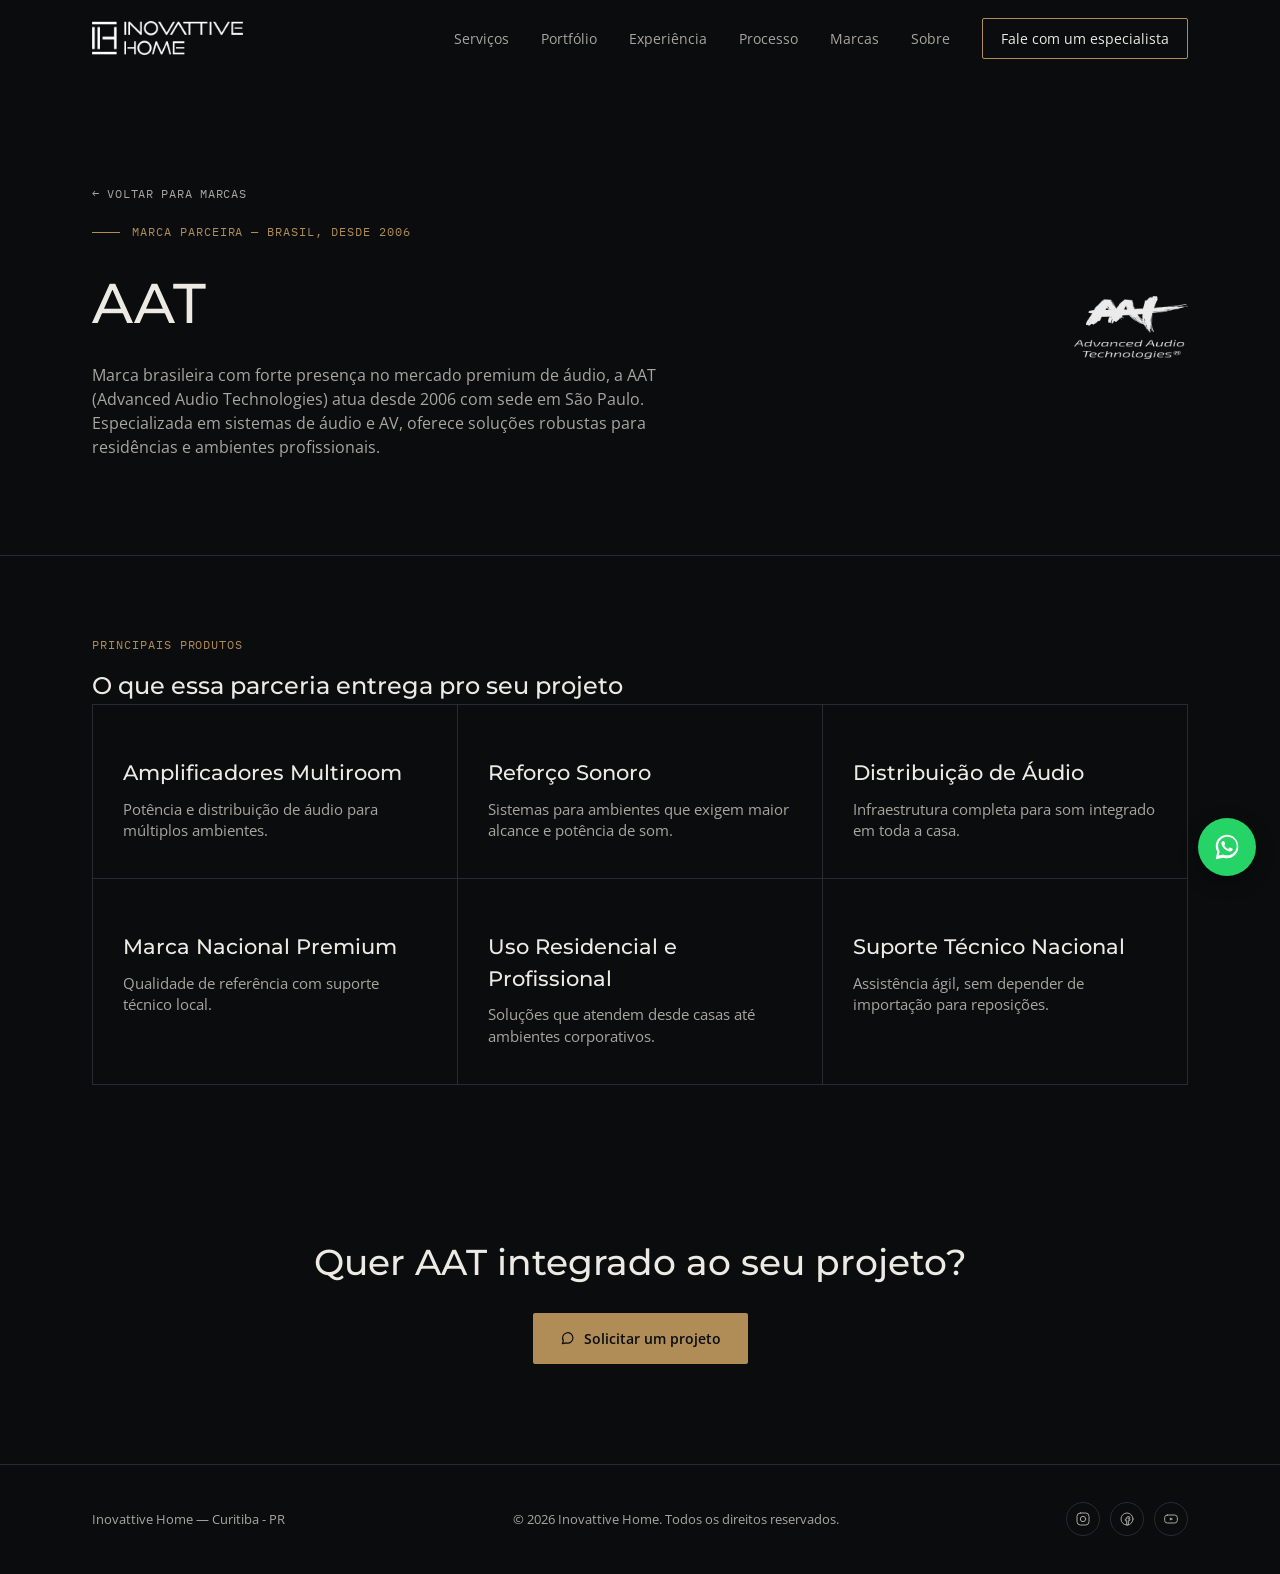
==== aat/index.html @ 50e07973 "Corrige texto preso em 'seu escritorio': reseta label ao trocar resposta pra Nao" ====
<!DOCTYPE html>
<html lang="pt-BR">
<head>
<meta charset="UTF-8">
<meta name="viewport" content="width=device-width, initial-scale=1.0">
<title>AAT Audio — Áudio Premium Nacional | Inovattive Home</title>
<meta name="description" content="Equipamentos AAT (Advanced Audio Technologies) em Curitiba: amplificadores multiroom e distribuição de áudio para projetos residenciais e profissionais.">
<link rel="canonical" href="https://inovattivehome.com.br/aat/">
<link rel="icon" href="../img/favicon.ico" sizes="any">
<link rel="icon" type="image/png" href="../img/favicon-32x32.png" sizes="32x32">
<link rel="icon" type="image/png" href="../img/favicon-192x192.png" sizes="192x192">
<link rel="apple-touch-icon" href="../img/apple-touch-icon.png">

<meta property="og:type" content="website">
<meta property="og:site_name" content="Inovattive Home">
<meta property="og:title" content="AAT Audio — Áudio Premium Nacional | Inovattive Home">
<meta property="og:description" content="Equipamentos AAT (Advanced Audio Technologies) em Curitiba: amplificadores multiroom e distribuição de áudio para projetos residenciais e profissionais.">
<meta property="og:url" content="https://inovattivehome.com.br/aat/">
<meta property="og:image" content="https://inovattivehome.com.br/img/hero-home.jpg">
<meta property="og:locale" content="pt_BR">

<meta name="twitter:card" content="summary_large_image">
<meta name="twitter:title" content="AAT Audio — Áudio Premium Nacional | Inovattive Home">
<meta name="twitter:description" content="Equipamentos AAT (Advanced Audio Technologies) em Curitiba: amplificadores multiroom e distribuição de áudio para projetos residenciais e profissionais.">
<meta name="twitter:image" content="https://inovattivehome.com.br/img/hero-home.jpg">

<link rel="preconnect" href="https://fonts.googleapis.com">
<link href="https://fonts.googleapis.com/css2?family=Montserrat:wght@400;500;600;700&family=Open+Sans:wght@400;500;600;700&family=IBM+Plex+Mono:wght@400;500&display=swap" rel="stylesheet">
<link rel="stylesheet" href="../css/style.css?v=11">
</head>
<body>

<header class="site-header">
  <div class="wrap header-row">
    <a href="../index.html" class="logo"><img src="../img/logo.png" alt="Inovattive Home"></a>
    <button class="nav-toggle" aria-label="Abrir menu" aria-expanded="false">
      <span></span><span></span><span></span>
    </button>
    <nav class="main-nav">
      <a href="../index.html#servicos">Serviços</a>
      <a href="../index.html#portfolio">Portfólio</a>
      <a href="../index.html#experiencia">Experiência</a>
      <a href="../index.html#processo">Processo</a>
      <a href="../index.html#marcas">Marcas</a>
      <a href="../sobre/index.html">Sobre</a>
      <a href="../index.html#contato" class="nav-cta">Fale com um especialista</a>
    </nav>
  </div>
</header>

<section class="brand-hero">
  <div class="wrap brand-hero-grid">
    <div>
      <a href="../index.html#marcas" class="brand-back">&larr; Voltar para Marcas</a>
      <p class="eyebrow"><span class="eyebrow-line"></span>Marca Parceira — Brasil, desde 2006</p>
      <h1>AAT</h1>
      <p class="brand-hero-desc">Marca brasileira com forte presença no mercado premium de áudio, a AAT (Advanced Audio Technologies) atua desde 2006 com sede em São Paulo. Especializada em sistemas de áudio e AV, oferece soluções robustas para residências e ambientes profissionais.</p>
    </div>
    <img class="brand-logo-large" src="../img/brands/aat.png" alt="AAT">
  </div>
</section>

<section class="brand-highlights">
  <div class="wrap">
    <p class="section-eyebrow">Principais Produtos</p>
    <h2>O que essa parceria entrega pro seu projeto</h2>
    <div class="services-grid">
      <article class="service-card"><h3>Amplificadores Multiroom</h3><p>Potência e distribuição de áudio para múltiplos ambientes.</p></article>
      <article class="service-card"><h3>Reforço Sonoro</h3><p>Sistemas para ambientes que exigem maior alcance e potência de som.</p></article>
      <article class="service-card"><h3>Distribuição de Áudio</h3><p>Infraestrutura completa para som integrado em toda a casa.</p></article>
      <article class="service-card"><h3>Marca Nacional Premium</h3><p>Qualidade de referência com suporte técnico local.</p></article>
      <article class="service-card"><h3>Uso Residencial e Profissional</h3><p>Soluções que atendem desde casas até ambientes corporativos.</p></article>
      <article class="service-card"><h3>Suporte Técnico Nacional</h3><p>Assistência ágil, sem depender de importação para reposições.</p></article>
    </div>
  </div>
</section>



<section class="brand-cta">
  <div class="wrap">
    <h2>Quer AAT integrado ao seu projeto?</h2>
    <a href="../index.html#contato" class="btn btn-primary">
      <svg viewBox="0 0 20 20" fill="none" stroke="currentColor" stroke-width="1.5" stroke-linecap="round" stroke-linejoin="round" width="16" height="16"><path d="M3 17l1.2-3.6A6.5 6.5 0 1 1 8 16.2L3 17z"/></svg>
      Solicitar um projeto
    </a>
  </div>
</section>

<footer class="site-footer">
  <div class="wrap">
    <p>Inovattive Home — Curitiba - PR</p>
    <p class="footer-note">© 2026 Inovattive Home. Todos os direitos reservados.</p>
    <div class="footer-social">
      <a href="https://www.instagram.com/inovattivehome/" target="_blank" rel="noopener" aria-label="Instagram"><svg viewBox="0 0 24 24" fill="none" stroke="currentColor" stroke-width="1.5" stroke-linecap="round" stroke-linejoin="round"><rect x="3" y="3" width="18" height="18" rx="5"/><circle cx="12" cy="12" r="4"/><circle cx="17.2" cy="6.8" r="0.6" fill="currentColor" stroke="none"/></svg></a>
      <a href="https://www.facebook.com/inovativehome/" target="_blank" rel="noopener" aria-label="Facebook"><svg viewBox="0 0 24 24" fill="none" stroke="currentColor" stroke-width="1.5" stroke-linecap="round" stroke-linejoin="round"><circle cx="12" cy="12" r="9"/><path d="M15 8.5h-1.5A2 2 0 0 0 11.5 10.5V12H9.5v2.5h2V21h2.5v-6.5h2l.4-2.5h-2.4v-1a.5.5 0 0 1 .5-.5H16z"/></svg></a>
      <a href="https://www.youtube.com/channel/UCbEOoF0XL7lhBxxzGGqCXdQ" target="_blank" rel="noopener" aria-label="YouTube"><svg viewBox="0 0 24 24" fill="none" stroke="currentColor" stroke-width="1.5" stroke-linecap="round" stroke-linejoin="round"><rect x="2.5" y="6" width="19" height="12" rx="4"/><path d="M10.3 9.6l5 2.4-5 2.4z" fill="currentColor" stroke="none"/></svg></a>
    </div>
  </div>
</footer>

<a href="https://wa.me/5541991510243" class="whatsapp-float" target="_blank" rel="noopener" aria-label="Falar no WhatsApp">
  <svg viewBox="0 0 32 32" fill="currentColor">
    <path d="M16.02 3C9.4 3 4 8.4 4 15.02c0 2.23.6 4.32 1.65 6.12L4 29l8.06-1.6a12.9 12.9 0 0 0 3.96.63c6.62 0 12.02-5.4 12.02-12.02C28.04 8.4 22.64 3 16.02 3zm0 21.9c-1.3 0-2.58-.24-3.77-.7l-.27-.1-4.78.95.98-4.66-.18-.29a9.87 9.87 0 0 1-1.5-5.16c0-5.47 4.45-9.92 9.94-9.92 5.47 0 9.92 4.45 9.92 9.92 0 5.48-4.45 9.96-9.94 9.96zm5.43-7.44c-.3-.15-1.76-.87-2.03-.97-.27-.1-.47-.15-.67.15-.2.3-.77.97-.94 1.17-.17.2-.35.22-.65.07-.3-.15-1.25-.46-2.38-1.47-.88-.78-1.47-1.75-1.65-2.05-.17-.3-.02-.46.13-.6.13-.13.3-.35.45-.52.15-.17.2-.3.3-.5.1-.2.05-.37-.02-.52-.07-.15-.67-1.6-.9-2.2-.24-.58-.49-.5-.67-.5h-.57c-.2 0-.52.07-.8.37-.27.3-1.04 1.02-1.04 2.5s1.07 2.9 1.22 3.1c.15.2 2.1 3.2 5.09 4.5.71.3 1.27.49 1.7.63.71.23 1.36.2 1.87.12.57-.08 1.76-.72 2.01-1.42.25-.7.25-1.3.17-1.42-.07-.13-.27-.2-.57-.35z"/>
  </svg>
</a>

<script src="../js/script.js?v=5"></script>
</body>
</html>
---- css/style.css ----
:root {
  --bg: #0B0C0E;
  --panel: #17181B;
  --panel-2: #1F2024;
  --line: #2A2B30;
  --ink: #EDEAE4;
  --ink-dim: #A9A69F;
  --brass: #B08D57;
  --brass-bright: #D4A64A;

  --font-display: 'Montserrat', sans-serif;
  --font-body: 'Open Sans', sans-serif;
  --font-mono: 'IBM Plex Mono', monospace;
}

* { box-sizing: border-box; }

html { scroll-behavior: smooth; }

body {
  margin: 0;
  background: var(--bg);
  color: var(--ink);
  font-family: var(--font-body);
  line-height: 1.5;
  -webkit-font-smoothing: antialiased;
  opacity: 0;
  animation: page-fade-in 0.45s ease forwards;
}
/* Importante: essa animação/transição do body usa só "opacity", nunca "transform".
   Um transform no body (mesmo translateY(0)) cria um novo containing block e
   quebra o position:fixed do header e do botão do WhatsApp (eles passam a
   "grudar" no fim da página em vez de acompanhar o scroll). */
@keyframes page-fade-in {
  from { opacity: 0; }
  to { opacity: 1; }
}
body.page-leaving {
  opacity: 0 !important;
  transition: opacity 0.26s ease;
  animation: none;
}

/* folga pra seções não ficarem escondidas atrás do header fixo ao rolar até uma âncora */
section[id] { scroll-margin-top: 96px; }

@media (prefers-reduced-motion: reduce) {
  body { animation: none; opacity: 1; }
  body.page-leaving { transition: none; }
}

.wrap {
  max-width: 1160px;
  margin: 0 auto;
  padding: 0 32px;
}

a { color: inherit; text-decoration: none; }

h1, h2, h3 { font-family: var(--font-display); font-weight: 500; margin: 0; }

em { font-style: normal; color: var(--brass-bright); }

/* Header */
.site-header {
  position: fixed;
  top: 0;
  left: 0;
  right: 0;
  z-index: 50;
  background: transparent;
  border-bottom: 1px solid transparent;
  transition: background 0.3s ease, backdrop-filter 0.3s ease, border-color 0.3s ease;
}
.site-header.scrolled {
  background: rgba(11, 12, 14, 0.88);
  backdrop-filter: blur(10px);
  border-bottom-color: var(--line);
}

.header-row {
  display: flex;
  align-items: center;
  justify-content: space-between;
  height: 76px;
}

.logo {
  display: flex;
  align-items: center;
}
.logo img {
  height: 34px;
  width: auto;
  display: block;
}

.main-nav { display: flex; align-items: center; gap: 32px; }
.main-nav a {
  font-size: 14px;
  color: var(--ink-dim);
  transition: color 0.2s ease;
}
.main-nav a:hover { color: var(--ink); }

/* Botão hambúrguer — só aparece no mobile */
.nav-toggle {
  display: none;
  flex-direction: column;
  justify-content: center;
  align-items: center;
  gap: 5px;
  width: 40px;
  height: 40px;
  background: none;
  border: none;
  padding: 0;
  cursor: pointer;
  z-index: 60;
}
.nav-toggle span {
  display: block;
  width: 22px;
  height: 2px;
  background: var(--ink);
  border-radius: 1px;
  transition: transform 0.25s ease, opacity 0.2s ease;
}
.nav-toggle.open span:nth-child(1) { transform: translateY(7px) rotate(45deg); }
.nav-toggle.open span:nth-child(2) { opacity: 0; }
.nav-toggle.open span:nth-child(3) { transform: translateY(-7px) rotate(-45deg); }
.nav-cta {
  border: 1px solid var(--brass);
  padding: 9px 18px;
  border-radius: 2px;
  color: var(--ink) !important;
}
.nav-cta:hover { background: var(--brass); color: var(--bg) !important; }

/* Hero */
.hero {
  position: relative;
  padding: 108px 0 0;
  overflow: hidden;
  min-height: 720px;
}

.hero-bg {
  position: absolute;
  inset: 0;
  background:
    linear-gradient(180deg, rgba(11,12,14,0.55) 0%, rgba(11,12,14,0.75) 55%, #0B0C0E 100%),
    radial-gradient(ellipse 70% 50% at 70% 20%, rgba(176, 141, 87, 0.10), transparent 60%),
    url('../img/hero-home.jpg');
  background-size: cover;
  background-position: center;
  z-index: -1;
}

.hero-text { max-width: 680px; margin: 0; }

.eyebrow {
  display: flex;
  align-items: center;
  gap: 12px;
  font-family: var(--font-mono);
  font-size: 12px;
  letter-spacing: 0.08em;
  text-transform: uppercase;
  color: var(--brass);
  margin: 0 0 20px;
}
.eyebrow-line {
  display: inline-block;
  width: 28px;
  height: 1px;
  background: var(--brass);
}

.hero h1 {
  font-size: clamp(42px, 6vw, 68px);
  line-height: 1.05;
  margin-bottom: 22px;
}

.hero-sub {
  font-size: 18px;
  color: var(--ink-dim);
  max-width: 520px;
  margin-bottom: 36px;
}

.hero-actions { display: flex; gap: 16px; margin-bottom: 60px; }

.explore-cue {
  display: flex;
  flex-direction: column;
  align-items: center;
  gap: 10px;
  position: absolute;
  bottom: 36px;
  left: 50%;
  transform: translateX(-50%);
  font-family: var(--font-mono);
  font-size: 10.5px;
  letter-spacing: 0.12em;
  text-transform: uppercase;
  color: var(--ink-dim);
}
.explore-line {
  width: 1px;
  height: 36px;
  background: linear-gradient(180deg, var(--brass), transparent);
}

.btn {
  display: inline-flex;
  align-items: center;
  gap: 8px;
  padding: 14px 26px;
  border-radius: 2px;
  font-size: 14px;
  font-weight: 600;
  transition: all 0.2s ease;
  border: 1px solid transparent;
}
.btn-primary { background: var(--brass); color: var(--bg); }
.btn-primary:hover { background: var(--brass-bright); }
.btn-ghost { border-color: var(--line); color: var(--ink); }
.btn-ghost:hover { border-color: var(--brass); }

/* Scene keypad — signature element */
.scene-keypad {
  display: grid;
  grid-template-columns: repeat(4, 1fr);
  border-top: 1px solid var(--line);
}
.scene-btn {
  background: var(--panel);
  border: none;
  border-right: 1px solid var(--line);
  padding: 28px 16px;
  cursor: pointer;
  display: flex;
  flex-direction: column;
  align-items: center;
  gap: 10px;
  color: var(--ink-dim);
  transition: background 0.2s ease, color 0.2s ease;
}
.scene-btn:last-child { border-right: none; }
.scene-btn:hover, .scene-btn.active {
  background: var(--panel-2);
  color: var(--brass-bright);
}
.scene-icon { font-size: 22px; }
.scene-label { font-family: var(--font-mono); font-size: 11px; letter-spacing: 0.06em; text-transform: uppercase; }

/* Hero stats */
.hero-stats {
  display: flex;
  gap: 48px;
  padding-bottom: 56px;
}
.stat { display: flex; flex-direction: column; }
.stat-num {
  font-family: var(--font-display);
  font-size: 32px;
  color: var(--brass-bright);
}
.stat-label {
  font-family: var(--font-mono);
  font-size: 11px;
  letter-spacing: 0.04em;
  color: var(--ink-dim);
  margin-top: 4px;
}

/* Sections */
section { padding: 110px 0; }

.section-eyebrow {
  font-family: var(--font-mono);
  font-size: 12px;
  letter-spacing: 0.08em;
  text-transform: uppercase;
  color: var(--brass);
  margin: 0 0 14px;
}

.services h2, .portfolio h2, .contact h2 {
  font-size: clamp(30px, 4vw, 42px);
  max-width: 640px;
  margin-bottom: 60px;
}

/* Services */
.services-grid {
  display: grid;
  grid-template-columns: repeat(3, 1fr);
  gap: 1px;
  background: var(--line);
  border: 1px solid var(--line);
}
.service-card {
  background: var(--bg);
  padding: 36px 30px;
}
.service-icon {
  display: inline-flex;
  color: var(--brass);
}
.service-icon svg { width: 30px; height: 30px; }
.service-card h3 { font-size: 21px; margin: 16px 0 10px; }
.service-card p { font-size: 14.5px; color: var(--ink-dim); margin: 0; }

/* Card em destaque com imagem — usado quando um card do grid ganha foto de produto */
.service-card-featured {
  grid-column: 1 / -1;
  display: grid;
  grid-template-columns: 300px 1fr;
  gap: 40px;
  align-items: center;
  padding: 30px;
}
.service-card-featured .service-card-img-wrap {
  background: radial-gradient(circle at 50% 35%, #ffffff 0%, #ece6da 100%);
  border-radius: 8px;
  padding: 22px;
  border: 1px solid var(--line);
  box-shadow: 0 16px 36px rgba(0,0,0,0.4), inset 0 0 0 1px rgba(176,141,87,0.08);
  position: relative;
  overflow: hidden;
}
.service-card-featured .service-card-img-wrap::before {
  content: "";
  position: absolute;
  top: 0; left: 0; right: 0;
  height: 3px;
  background: linear-gradient(90deg, var(--brass), var(--brass-bright));
}
.service-card-featured .service-card-img {
  width: 100%;
  border-radius: 4px;
  display: block;
}

/* Variante pra fotos reais de instalação/ambiente (sem fundo branco de estúdio) */
.service-card-featured .service-card-img-wrap.photo {
  background: var(--panel-2);
  padding: 0;
}
.service-card-featured .service-card-img-wrap.photo .service-card-img {
  height: 100%;
  min-height: 220px;
  object-fit: cover;
  border-radius: 0;
}
/* Variante pra foto de produto sem fundo branco, mas sem cortar as laterais (mostra a imagem inteira) */
.service-card-featured .service-card-img-wrap.photo.contain {
  display: flex;
  align-items: center;
  justify-content: center;
  min-height: 0;
}
.service-card-featured .service-card-img-wrap.photo.contain .service-card-img {
  height: auto;
  min-height: 0;
  width: 100%;
  object-fit: contain;
}

/* Mini carrossel de fotos dentro do card de produto (setas esquerda/direita) */
.service-card-featured .service-card-img-wrap.product-carousel {
  height: 280px;
}
.service-card-featured .service-card-img-wrap.product-carousel .service-card-img {
  height: 100%;
  width: 100%;
  object-fit: contain;
}
.product-carousel .carousel-arrow {
  position: absolute;
  top: 50%;
  transform: translateY(-50%);
  z-index: 2;
  width: 34px;
  height: 34px;
  border-radius: 50%;
  border: 1px solid var(--line);
  background: rgba(11,12,14,0.65);
  color: var(--ink);
  font-size: 19px;
  line-height: 1;
  display: flex;
  align-items: center;
  justify-content: center;
  cursor: pointer;
  transition: background 0.2s ease, color 0.2s ease;
}
.product-carousel .carousel-arrow-prev { left: 10px; }
.product-carousel .carousel-arrow-next { right: 10px; }
.product-carousel .carousel-arrow:hover {
  background: var(--brass);
  color: #12100c;
}
@media (max-width: 720px) {
  .service-card-featured .service-card-img-wrap.product-carousel { height: 220px; }
}
.service-card-featured h3 { font-size: 23px; margin: 0 0 12px; }
.service-card-featured p { font-size: 15px; color: var(--ink-dim); margin: 0; }
@media (max-width: 720px) {
  .service-card-featured { grid-template-columns: 1fr; }
}

/* Portfolio */
.portfolio { background: var(--panel); }

/* Carousel */
.carousel {
  position: relative;
  display: flex;
  align-items: center;
  gap: 12px;
}
.carousel-track {
  display: flex;
  gap: 20px;
  overflow-x: auto;
  scroll-snap-type: x mandatory;
  scroll-behavior: smooth;
  padding-bottom: 8px;
  -webkit-overflow-scrolling: touch;
}
.carousel-track::-webkit-scrollbar { height: 6px; }
.carousel-track::-webkit-scrollbar-thumb { background: var(--line); border-radius: 3px; }
.carousel-item {
  flex: 0 0 auto;
  width: 320px;
  margin: 0;
  scroll-snap-align: start;
  border-radius: 2px;
  overflow: hidden;
  border: 1px solid var(--line);
  background: var(--panel-2);
  display: flex;
  flex-direction: column;
}
.carousel-img-wrap {
  width: 320px;
  height: 340px;
  display: flex;
  align-items: center;
  justify-content: center;
  background: #0E0F12;
  flex: 0 0 auto;
}
.carousel-item img {
  width: 100%;
  height: 100%;
  object-fit: contain;
  display: block;
}
.carousel-item figcaption {
  padding: 16px 18px 20px;
  display: flex;
  flex-direction: column;
  gap: 6px;
  border-top: 1px solid var(--line);
  flex: 1 1 auto;
}
.carousel-title {
  font-family: var(--font-display);
  font-size: 16px;
  color: var(--ink);
}
.carousel-desc {
  font-family: var(--font-body);
  font-size: 12.5px;
  color: var(--ink-dim);
  line-height: 1.5;
}
.carousel-btn {
  flex: 0 0 auto;
  width: 44px;
  height: 44px;
  border-radius: 50%;
  border: 1px solid var(--line);
  background: var(--panel);
  color: var(--ink);
  font-size: 22px;
  cursor: pointer;
  display: flex;
  align-items: center;
  justify-content: center;
  transition: border-color 0.2s ease, color 0.2s ease;
}
.carousel-btn:hover { border-color: var(--brass); color: var(--brass-bright); }

@media (max-width: 640px) {
  .carousel-item { width: 240px; }
  .carousel-img-wrap { width: 240px; height: 250px; }
  .carousel-btn { display: none; }
}

/* Testimonials */
.testimonials { background: var(--panel); }
.testimonials h2 { max-width: 640px; margin-bottom: 60px; font-size: clamp(30px, 4vw, 42px); }
.testimonials-grid {
  display: grid;
  grid-template-columns: repeat(3, 1fr);
  gap: 24px;
}
.testimonial-card {
  margin: 0;
  background: var(--bg);
  border: 1px solid var(--line);
  padding: 32px;
  border-radius: 2px;
}
.testimonial-source {
  display: flex;
  align-items: center;
  gap: 8px;
  margin-bottom: 18px;
  font-family: var(--font-mono);
  font-size: 10.5px;
  letter-spacing: 0.06em;
  text-transform: uppercase;
  color: var(--ink-dim);
}
.google-icon { width: 18px; height: 18px; flex: 0 0 auto; }
.testimonial-stars {
  display: flex;
  gap: 2px;
  margin-bottom: 14px;
}
.testimonial-stars svg { width: 15px; height: 15px; fill: #FBBC04; }
.testimonial-title {
  display: block;
  font-family: var(--font-display);
  font-size: 17px;
  color: var(--brass-bright);
  margin: 0 0 12px;
  line-height: 1.3;
}
.testimonial-card p {
  font-family: var(--font-display);
  font-size: 18px;
  line-height: 1.4;
  color: var(--ink);
  margin: 0 0 24px;
}
.testimonial-card p.testimonial-quote {
  font-family: var(--font-body);
  font-size: 14.5px;
  color: var(--ink-dim);
  line-height: 1.6;
}
.testimonial-card footer {
  display: flex;
  flex-direction: column;
  border-top: 1px solid var(--line);
  padding-top: 14px;
}
.testimonial-name { font-size: 14px; font-weight: 600; }
.testimonial-loc {
  font-family: var(--font-mono);
  font-size: 11.5px;
  color: var(--ink-dim);
  margin-top: 2px;
}

/* Brands */
.brands { padding: 90px 0; }
.brands-title {
  text-align: center;
  max-width: 620px;
  margin: 0 auto;
  font-size: clamp(24px, 3vw, 32px);
}
.brands-marquee {
  margin-top: 48px;
  overflow: hidden;
  mask-image: linear-gradient(90deg, transparent, #000 10%, #000 90%, transparent);
  -webkit-mask-image: linear-gradient(90deg, transparent, #000 10%, #000 90%, transparent);
}
.brands-track {
  display: flex;
  gap: 64px;
  width: max-content;
  animation: brands-scroll 28s linear infinite;
}
.brands-track .brand-item {
  font-family: var(--font-display);
  font-size: 24px;
  color: var(--ink-dim);
  white-space: nowrap;
  display: flex;
  align-items: center;
  height: 40px;
  text-decoration: none;
  transition: opacity 0.2s ease;
}
.brands-track .brand-item:hover { opacity: 0.7; }
.brands-track .brand-item img {
  height: 32px;
  width: auto;
  max-width: 130px;
  object-fit: contain;
  filter: brightness(0) invert(1) opacity(0.72);
}
@keyframes brands-scroll {
  from { transform: translateX(0); }
  to { transform: translateX(-50%); }
}
.brands-marquee:hover .brands-track { animation-play-state: paused; }
@media (prefers-reduced-motion: reduce) {
  .brands-track { animation: none; }
}

/* Experience */
.experience-grid {
  display: grid;
  grid-template-columns: 1fr 1fr;
  gap: 64px;
  align-items: center;
}
.experience-img {
  border-radius: 2px;
  overflow: hidden;
  border: 1px solid var(--line);
}
.experience-img img { width: 100%; height: 100%; object-fit: cover; display: block; }
.experience-text h2 { font-size: clamp(28px, 3.4vw, 38px); margin: 12px 0 16px; }
.experience-sub { color: var(--ink-dim); margin-bottom: 32px; }
.experience-list { list-style: none; margin: 0; padding: 0; }
.experience-list li {
  display: flex;
  gap: 16px;
  padding: 18px 0;
  border-top: 1px solid var(--line);
}
.experience-list li:last-child { border-bottom: 1px solid var(--line); }
.experience-icon {
  flex: 0 0 auto;
  width: 40px;
  height: 40px;
  border: 1px solid var(--line);
  border-radius: 2px;
  display: flex;
  align-items: center;
  justify-content: center;
  color: var(--brass);
}
.experience-icon svg { width: 20px; height: 20px; }
.experience-list h3 { font-size: 16px; margin: 0 0 4px; }
.experience-list p { font-size: 13.5px; color: var(--ink-dim); margin: 0; }

/* Process */
.process { background: var(--panel); }
.process-title, .process-sub { text-align: center; }
.process-title { font-size: clamp(28px, 3.6vw, 40px); max-width: 720px; margin: 0 auto 18px; }
.process-sub { color: var(--ink-dim); max-width: 560px; margin: 0 auto 56px; }
.process-grid {
  display: grid;
  grid-template-columns: repeat(4, 1fr);
  gap: 1px;
  background: var(--line);
  border: 1px solid var(--line);
}
.process-step { background: var(--bg); padding: 32px 26px; }
.process-num {
  display: block;
  font-family: var(--font-display);
  font-size: 30px;
  color: var(--ink-dim);
  opacity: 0.5;
  margin-bottom: 8px;
}
.process-icon { display: inline-flex; color: var(--brass); margin-bottom: 14px; }
.process-icon svg { width: 24px; height: 24px; }
.process-step h3 { font-size: 17px; margin: 0 0 8px; }
.process-step p { font-size: 13.5px; color: var(--ink-dim); margin: 0; }

/* Contact */
.contact-grid {
  display: grid;
  grid-template-columns: 1fr 1fr;
  gap: 60px;
  align-items: start;
}
.contact-sub { color: var(--ink-dim); margin: 18px 0 30px; max-width: 420px; }

.contact-info-list { display: flex; flex-direction: column; gap: 18px; }
.contact-info-item {
  display: flex;
  align-items: center;
  gap: 16px;
}
.contact-info-icon {
  flex: 0 0 auto;
  width: 44px;
  height: 44px;
  border: 1px solid var(--line);
  border-radius: 2px;
  display: flex;
  align-items: center;
  justify-content: center;
  color: var(--brass);
}
.contact-info-icon svg { width: 20px; height: 20px; }
.contact-info-label {
  display: block;
  font-family: var(--font-mono);
  font-size: 10.5px;
  letter-spacing: 0.08em;
  text-transform: uppercase;
  color: var(--ink-dim);
  margin-bottom: 3px;
}
.contact-info-value { display: block; font-size: 14.5px; color: var(--ink); }
.contact-form {
  display: flex;
  flex-direction: column;
  gap: 6px;
  background: var(--panel);
  border: 1px solid var(--line);
  padding: 32px;
  border-radius: 2px;
}
.contact-form label {
  font-family: var(--font-mono);
  font-size: 11px;
  text-transform: uppercase;
  letter-spacing: 0.06em;
  color: var(--ink-dim);
  margin-top: 14px;
}
.contact-form label:first-child { margin-top: 0; }
.contact-form input, .contact-form textarea, .contact-form select {
  background: var(--bg);
  border: 1px solid var(--line);
  color: var(--ink);
  padding: 12px 14px;
  border-radius: 2px;
  font-family: var(--font-body);
  font-size: 14px;
  resize: vertical;
}
.contact-form select {
  appearance: none;
  background-image: url("data:image/svg+xml,%3Csvg xmlns='http://www.w3.org/2000/svg' viewBox='0 0 20 20' fill='none' stroke='%23A9A69F' stroke-width='1.5'%3E%3Cpath d='M5 8l5 5 5-5'/%3E%3C/svg%3E");
  background-repeat: no-repeat;
  background-position: right 14px center;
}
.contact-form input:focus, .contact-form textarea:focus, .contact-form select:focus {
  outline: 2px solid var(--brass);
  outline-offset: 1px;
}
.btn-full { width: 100%; justify-content: center; }
.contact-form-note {
  font-size: 12px;
  color: var(--ink-dim);
  text-align: center;
  margin: 12px 0 0;
}
.contact-form button { margin-top: 22px; align-self: flex-start; border: none; cursor: pointer; }

/* Questionário dinâmico (estilo Typeform) */
.quiz-form { gap: 0; position: relative; overflow: hidden; }
.quiz-progress {
  height: 3px;
  background: var(--line);
  border-radius: 2px;
  margin-bottom: 28px;
  overflow: hidden;
}
.quiz-progress-bar {
  height: 100%;
  width: 20%;
  background: var(--brass);
  transition: width 0.35s ease;
}
.quiz-step { display: none; }
.quiz-step.active {
  display: block;
  animation: quizFadeIn 0.3s ease;
}
@keyframes quizFadeIn {
  from { opacity: 0; transform: translateY(6px); }
  to { opacity: 1; transform: translateY(0); }
}
.quiz-step-count {
  font-family: var(--font-mono);
  font-size: 11px;
  text-transform: uppercase;
  letter-spacing: 0.06em;
  color: var(--brass);
  margin: 0 0 10px;
}
.quiz-step .quiz-question {
  display: block;
  font-family: var(--font-display);
  font-size: 20px;
  color: var(--ink);
  margin: 0 0 20px;
  text-transform: none;
  letter-spacing: normal;
}
.quiz-options { display: flex; flex-direction: column; gap: 10px; }
.quiz-options .quiz-option {
  display: block;
  width: 100%;
  text-align: left;
  background: transparent;
  border: 1px solid var(--line);
  color: var(--ink);
  padding: 14px 18px;
  border-radius: 2px;
  font-family: var(--font-body);
  font-size: 15px;
  cursor: pointer;
  margin: 0;
  align-self: auto;
  transition: border-color 0.2s ease, background 0.2s ease, color 0.2s ease;
}
.quiz-options .quiz-option:hover { border-color: var(--brass); }
.quiz-options .quiz-option.selected {
  border-color: var(--brass);
  background: var(--panel-2);
  color: var(--brass-bright);
}
.quiz-form input, .quiz-form textarea {
  margin-top: 0;
}
.quiz-nav {
  display: flex;
  align-items: center;
  justify-content: space-between;
  margin-top: 24px;
}
.quiz-nav-back-only { justify-content: flex-start; }
.quiz-nav .quiz-back {
  background: none;
  border: none;
  color: var(--ink-dim);
  font-family: var(--font-body);
  font-size: 13px;
  cursor: pointer;
  margin: 0;
  padding: 8px 0;
  align-self: auto;
}
.quiz-nav .quiz-back:hover { color: var(--brass-bright); }
.quiz-nav .btn { margin: 0; align-self: auto; }

/* Footer */
.site-footer {
  border-top: 1px solid var(--line);
  padding: 32px 0;
}
.site-footer .wrap {
  display: flex;
  justify-content: space-between;
  align-items: center;
  flex-wrap: wrap;
  gap: 16px;
  font-size: 13px;
  color: var(--ink-dim);
}
.footer-social {
  display: flex;
  gap: 10px;
}
.footer-social a {
  display: flex;
  align-items: center;
  justify-content: center;
  width: 34px;
  height: 34px;
  border-radius: 50%;
  border: 1px solid var(--line);
  color: var(--ink-dim);
  transition: border-color 0.2s ease, color 0.2s ease;
}
.footer-social a svg { width: 16px; height: 16px; }
.footer-social a:hover {
  border-color: var(--brass);
  color: var(--brass-bright);
}
@media (max-width: 480px) {
  .site-footer .wrap { justify-content: center; text-align: center; }
}

/* Responsive */
@media (max-width: 860px) {
  .nav-toggle { display: flex; }
  .main-nav {
    position: fixed;
    top: 76px;
    left: 0;
    right: 0;
    flex-direction: column;
    align-items: stretch;
    gap: 0;
    background: rgba(11, 12, 14, 0.98);
    backdrop-filter: blur(10px);
    border-bottom: 1px solid var(--line);
    padding: 4px 32px 20px;
    max-height: calc(100vh - 76px);
    overflow-y: auto;
    transform: translateY(-8px);
    opacity: 0;
    pointer-events: none;
    transition: opacity 0.22s ease, transform 0.22s ease;
  }
  .main-nav.open {
    opacity: 1;
    transform: translateY(0);
    pointer-events: auto;
  }
  .main-nav a {
    padding: 15px 0;
    border-bottom: 1px solid var(--line);
    font-size: 15px;
  }
  .main-nav a:last-child { border-bottom: none; }
  .main-nav .nav-cta {
    margin-top: 14px;
    display: flex;
    justify-content: center;
  }
  .services-grid { grid-template-columns: 1fr; }
  .portfolio-grid { grid-template-columns: 1fr; }
  .scene-keypad { grid-template-columns: repeat(2, 1fr); }
  .contact-grid { grid-template-columns: 1fr; }
  .hero { padding-top: 110px; }
  .hero-stats { gap: 28px; flex-wrap: wrap; }
  .testimonials-grid { grid-template-columns: 1fr; }
  .experience-grid { grid-template-columns: 1fr; gap: 32px; }
  .process-grid { grid-template-columns: 1fr; }
}

/* Brand pages */
.brand-hero {
  padding: 180px 0 80px;
  border-bottom: 1px solid var(--line);
}
.brand-hero-grid {
  display: grid;
  grid-template-columns: 1fr auto;
  gap: 48px;
  align-items: center;
}
.brand-hero h1 { font-size: clamp(36px, 5vw, 56px); margin: 14px 0 18px; }
.brand-hero-desc { color: var(--ink-dim); max-width: 600px; font-size: 16px; }
.brand-logo-large {
  height: 64px;
  width: auto;
  max-width: 220px;
  object-fit: contain;
  filter: brightness(0) invert(1);
  opacity: 0.92;
}
.brand-logo-large.brand-logo-color { filter: none; opacity: 1; background: #fff; padding: 14px 20px; border-radius: 4px; }
.brand-highlights { padding: 80px 0; }
.brand-back {
  display: inline-flex;
  align-items: center;
  gap: 6px;
  font-family: var(--font-mono);
  font-size: 12px;
  color: var(--ink-dim);
  text-transform: uppercase;
  letter-spacing: 0.06em;
  margin-bottom: 20px;
}
.brand-back:hover { color: var(--brass); }
.brand-cta {
  padding: 70px 0 100px;
  text-align: center;
}
.brand-cta h2 { font-size: clamp(26px, 3.4vw, 36px); margin-bottom: 24px; }

.brand-cases { padding: 0 0 80px; }
.cases-list { list-style: none; margin: 40px 0 0; padding: 0; display: grid; gap: 1px; background: var(--line); border: 1px solid var(--line); }
.case-item { background: var(--bg); }
.case-item a { display: block; padding: 22px 26px; color: var(--ink); text-decoration: none; transition: background 0.2s ease; }
.case-item a:hover { background: var(--panel); }
.case-title { display: block; font-family: var(--font-display); font-size: 17px; margin-bottom: 4px; }
.case-desc { display: block; font-size: 13.5px; color: var(--ink-dim); }

/* Brand product highlight */
.brand-product { padding: 20px 0 80px; }
.brand-product-grid {
  display: grid;
  grid-template-columns: 1fr 1fr;
  gap: 56px;
  align-items: center;
}
.brand-product-grid img {
  width: 100%;
  border-radius: 2px;
  border: 1px solid var(--line);
  background: #fff;
}
.brand-product-desc { color: var(--ink-dim); margin-top: 16px; }
@media (max-width: 720px) {
  .brand-product-grid { grid-template-columns: 1fr; }
}

/* About page */
.about-story { padding: 80px 0 100px; }
.about-story-grid {
  display: grid;
  grid-template-columns: 280px 1fr;
  gap: 56px;
}
.founder-card {
  border: 1px solid var(--line);
  padding: 28px;
  border-radius: 2px;
  height: max-content;
  position: sticky;
  top: 110px;
}
.founder-avatar {
  width: 140px;
  height: 140px;
  margin-bottom: 18px;
  font-family: var(--font-display);
  font-size: 26px;
  color: var(--brass);
}
.founder-photo-carousel {
  position: relative;
  width: 100%;
  height: 100%;
}
.founder-photo-mask {
  display: block;
  width: 100%;
  height: 100%;
  border-radius: 50%;
  overflow: hidden;
  border: 1px solid var(--line);
  background: var(--panel-2);
}
.founder-photo-mask img {
  width: 100%;
  height: 100%;
  object-fit: cover;
  display: block;
}
.founder-photo-carousel .carousel-arrow {
  position: absolute;
  top: 50%;
  transform: translateY(-50%);
  width: 26px;
  height: 26px;
  border-radius: 50%;
  border: 1px solid var(--line);
  background: rgba(11,12,14,0.75);
  color: var(--ink);
  font-size: 15px;
  line-height: 1;
  display: flex;
  align-items: center;
  justify-content: center;
  cursor: pointer;
  z-index: 2;
  transition: background 0.2s ease, color 0.2s ease;
}
.founder-photo-carousel .carousel-arrow-prev { left: -10px; }
.founder-photo-carousel .carousel-arrow-next { right: -10px; }
.founder-photo-carousel .carousel-arrow:hover {
  background: var(--brass);
  color: #12100c;
}
.founder-name { font-family: var(--font-display); font-size: 19px; margin-bottom: 4px; }
.founder-role { font-family: var(--font-mono); font-size: 11.5px; color: var(--ink-dim); text-transform: uppercase; letter-spacing: 0.05em; }
.about-story-text p {
  font-size: 16.5px;
  line-height: 1.75;
  color: var(--ink-dim);
  margin: 0 0 22px;
}
.about-story-text p:first-child { color: var(--ink); font-size: 19px; font-family: var(--font-display); line-height: 1.5; }

@media (max-width: 720px) {
  .about-story-grid { grid-template-columns: 1fr; }
  .founder-card { position: static; }
}

@media (max-width: 640px) {
  .brand-hero-grid { grid-template-columns: 1fr; }
  .brand-hero { padding-top: 130px; }
}
.whatsapp-float {
  position: fixed;
  bottom: calc(24px + env(safe-area-inset-bottom, 0px));
  right: 24px;
  width: 58px;
  height: 58px;
  background: #25D366;
  border-radius: 50%;
  display: flex;
  align-items: center;
  justify-content: center;
  color: #fff;
  box-shadow: 0 6px 18px rgba(0,0,0,0.35);
  z-index: 100;
  transition: transform 0.2s ease, box-shadow 0.2s ease;
}
.whatsapp-float svg { width: 30px; height: 30px; }
.whatsapp-float:hover {
  transform: scale(1.08);
  box-shadow: 0 8px 22px rgba(0,0,0,0.45);
}

@media (max-width: 640px) {
  .whatsapp-float { width: 52px; height: 52px; bottom: calc(18px + env(safe-area-inset-bottom, 0px)); right: 18px; }
  .whatsapp-float svg { width: 26px; height: 26px; }
}

/* CTA WhatsApp entre seções (somente mobile) */
.mobile-whatsapp-cta { display: none; }
@media (max-width: 860px) {
  .mobile-whatsapp-cta {
    display: block;
    background: var(--panel-2);
    border-top: 1px solid var(--line);
    border-bottom: 1px solid var(--line);
    padding: 30px 0;
  }
  .mobile-whatsapp-cta .wrap {
    display: flex;
    flex-direction: column;
    align-items: center;
    text-align: center;
    gap: 14px;
  }
  .mobile-whatsapp-cta-icon {
    width: 46px;
    height: 46px;
    border-radius: 50%;
    background: #25D366;
    color: #fff;
    display: flex;
    align-items: center;
    justify-content: center;
    flex: 0 0 auto;
  }
  .mobile-whatsapp-cta-icon svg { width: 24px; height: 24px; }
  .mobile-whatsapp-cta p {
    font-size: 15px;
    color: var(--ink);
    max-width: 320px;
    margin: 0;
  }
}

@media (prefers-reduced-motion: reduce) {
  html { scroll-behavior: auto; }
  * { transition: none !important; }
}
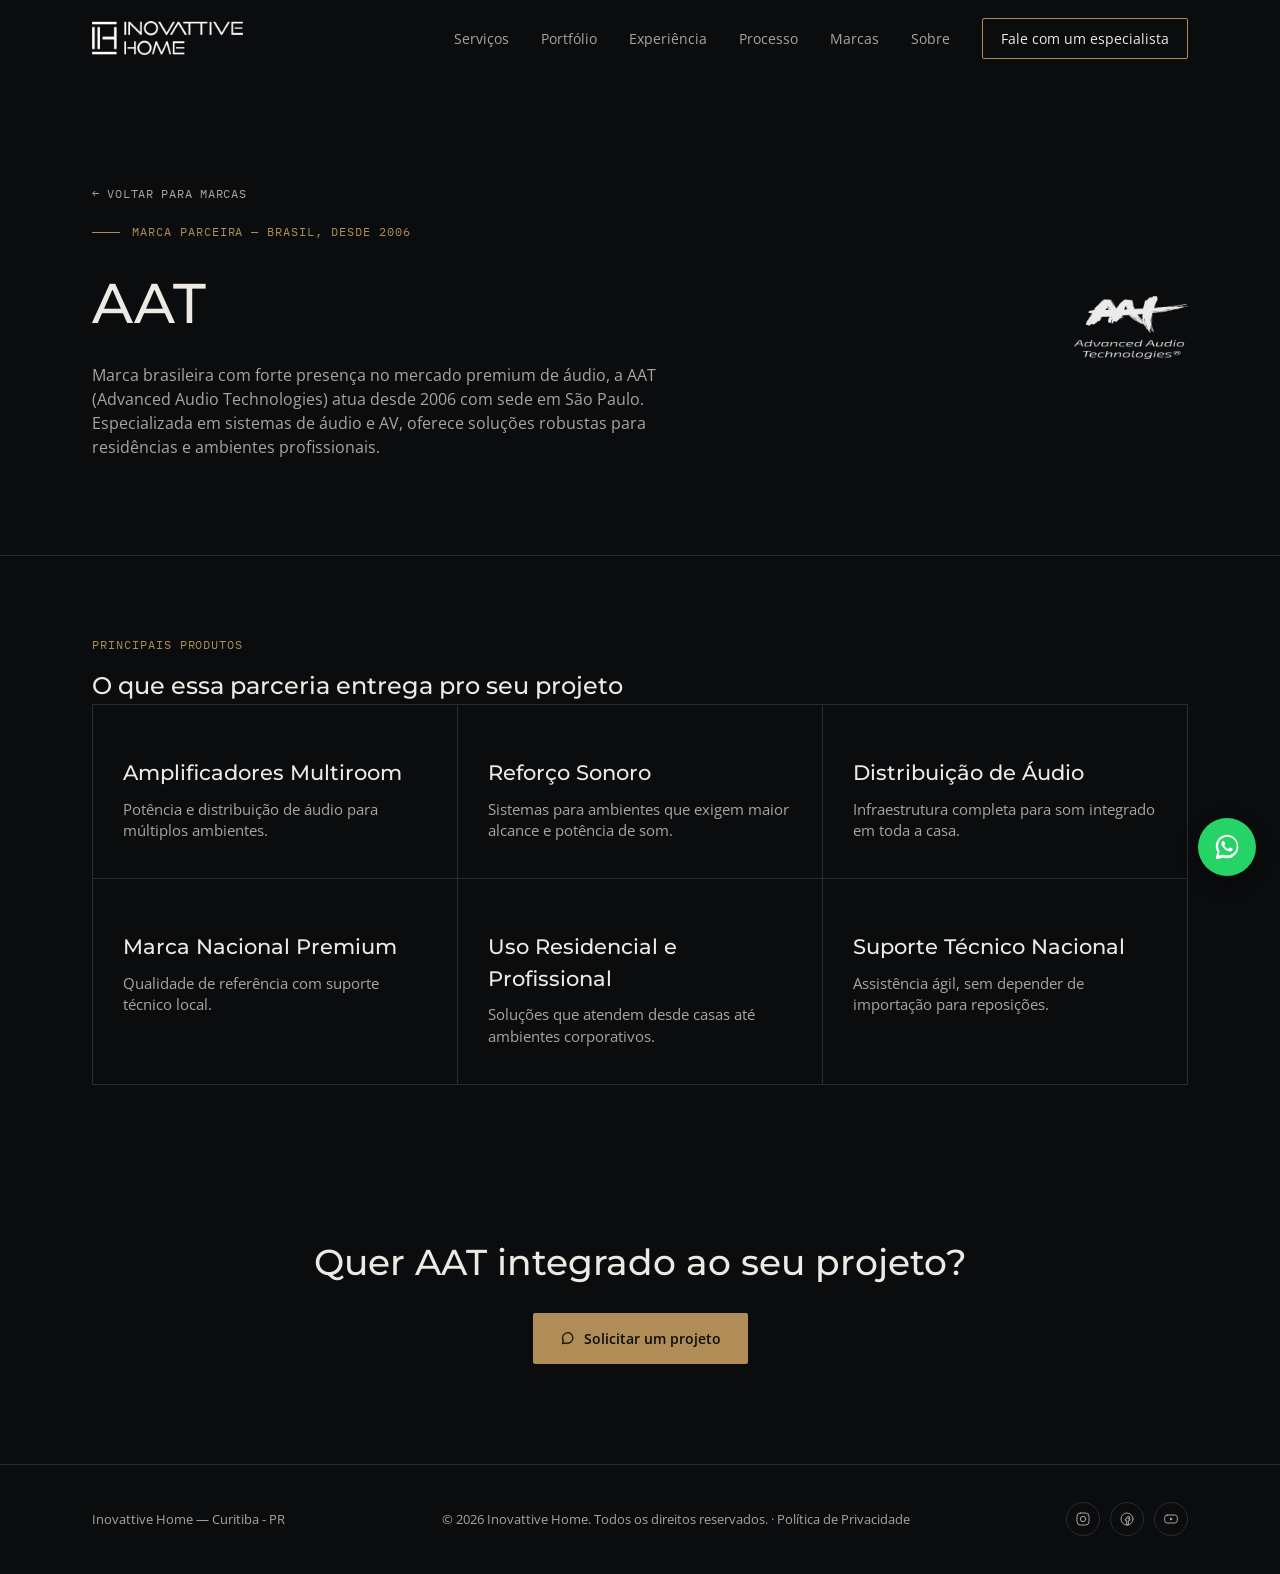
==== commit 776c3238: "Adiciona pagina de Politica de Privacidade (LGPD) com link no rodape de todas as paginas; comprime r" ====
--- a/aat/index.html
+++ b/aat/index.html
@@ -90,7 +90,7 @@
 <footer class="site-footer">
   <div class="wrap">
     <p>Inovattive Home — Curitiba - PR</p>
-    <p class="footer-note">© 2026 Inovattive Home. Todos os direitos reservados.</p>
+    <p class="footer-note">© 2026 Inovattive Home. Todos os direitos reservados. · <a href="../privacidade/index.html">Política de Privacidade</a></p>
     <div class="footer-social">
       <a href="https://www.instagram.com/inovattivehome/" target="_blank" rel="noopener" aria-label="Instagram"><svg viewBox="0 0 24 24" fill="none" stroke="currentColor" stroke-width="1.5" stroke-linecap="round" stroke-linejoin="round"><rect x="3" y="3" width="18" height="18" rx="5"/><circle cx="12" cy="12" r="4"/><circle cx="17.2" cy="6.8" r="0.6" fill="currentColor" stroke="none"/></svg></a>
       <a href="https://www.facebook.com/inovativehome/" target="_blank" rel="noopener" aria-label="Facebook"><svg viewBox="0 0 24 24" fill="none" stroke="currentColor" stroke-width="1.5" stroke-linecap="round" stroke-linejoin="round"><circle cx="12" cy="12" r="9"/><path d="M15 8.5h-1.5A2 2 0 0 0 11.5 10.5V12H9.5v2.5h2V21h2.5v-6.5h2l.4-2.5h-2.4v-1a.5.5 0 0 1 .5-.5H16z"/></svg></a>
--- a/css/style.css
+++ b/css/style.css
@@ -1124,6 +1124,32 @@
   .whatsapp-float svg { width: 26px; height: 26px; }
 }
 
+/* Página de Política de Privacidade / LGPD */
+.legal-content { padding: 70px 0 100px; }
+.legal-content .wrap { max-width: 760px; }
+.legal-content h2 {
+  font-size: 24px;
+  margin: 44px 0 14px;
+}
+.legal-content h2:first-of-type { margin-top: 0; }
+.legal-content p, .legal-content li {
+  font-size: 15.5px;
+  line-height: 1.75;
+  color: var(--ink-dim);
+  margin: 0 0 16px;
+}
+.legal-content ul { padding-left: 20px; margin: 0 0 16px; }
+.legal-content li { margin-bottom: 8px; }
+.legal-content strong { color: var(--ink); font-weight: 600; }
+.legal-content .updated-note {
+  font-family: var(--font-mono);
+  font-size: 11.5px;
+  text-transform: uppercase;
+  letter-spacing: 0.05em;
+  color: var(--brass);
+  margin-bottom: 30px;
+}
+
 /* CTA WhatsApp entre seções (somente mobile) */
 .mobile-whatsapp-cta { display: none; }
 @media (max-width: 860px) {
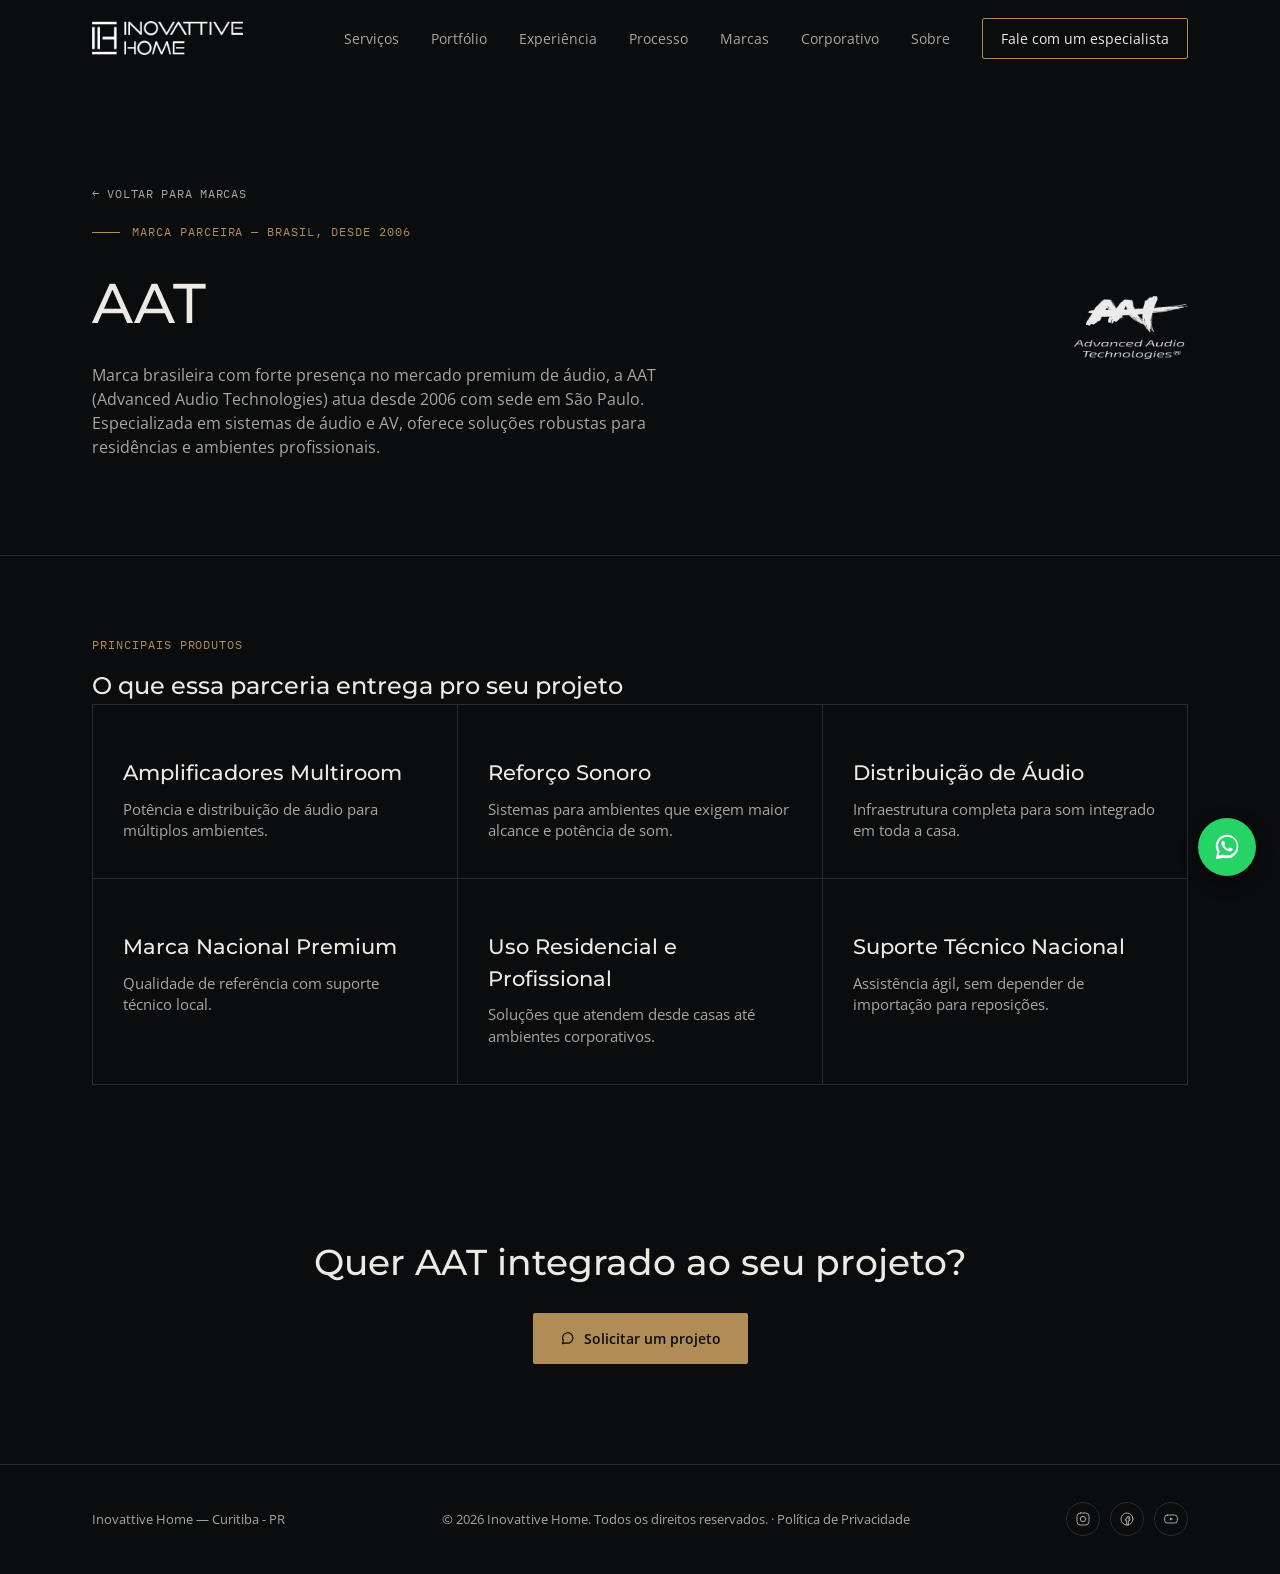
==== commit 83e3746f: "Adiciona página Corporativo (videoconferência, iluminação, climatização, persianas para salas de reu" ====
--- a/aat/index.html
+++ b/aat/index.html
@@ -1,6 +1,13 @@
 <!DOCTYPE html>
 <html lang="pt-BR">
 <head>
+<!-- Google Tag Manager -->
+<script>(function(w,d,s,l,i){w[l]=w[l]||[];w[l].push({'gtm.start':
+new Date().getTime(),event:'gtm.js'});var f=d.getElementsByTagName(s)[0],
+j=d.createElement(s),dl=l!='dataLayer'?'&l='+l:'';j.async=true;j.src=
+'https://www.googletagmanager.com/gtm.js?id='+i+dl;f.parentNode.insertBefore(j,f);
+})(window,document,'script','dataLayer','GTM-NXWMRC7');</script>
+<!-- End Google Tag Manager -->
 <meta charset="UTF-8">
 <meta name="viewport" content="width=device-width, initial-scale=1.0">
 <title>AAT Audio — Áudio Premium Nacional | Inovattive Home</title>
@@ -26,9 +33,13 @@
 
 <link rel="preconnect" href="https://fonts.googleapis.com">
 <link href="https://fonts.googleapis.com/css2?family=Montserrat:wght@400;500;600;700&family=Open+Sans:wght@400;500;600;700&family=IBM+Plex+Mono:wght@400;500&display=swap" rel="stylesheet">
-<link rel="stylesheet" href="../css/style.css?v=11">
+<link rel="stylesheet" href="../css/style.css?v=12">
 </head>
 <body>
+<!-- Google Tag Manager (noscript) -->
+<noscript><iframe src="https://www.googletagmanager.com/ns.html?id=GTM-NXWMRC7"
+height="0" width="0" style="display:none;visibility:hidden"></iframe></noscript>
+<!-- End Google Tag Manager (noscript) -->
 
 <header class="site-header">
   <div class="wrap header-row">
@@ -42,8 +53,9 @@
       <a href="../index.html#experiencia">Experiência</a>
       <a href="../index.html#processo">Processo</a>
       <a href="../index.html#marcas">Marcas</a>
+      <a href="../corporativo/index.html">Corporativo</a>
       <a href="../sobre/index.html">Sobre</a>
-      <a href="../index.html#contato" class="nav-cta">Fale com um especialista</a>
+      <a href="../index.html#contact-form" class="nav-cta">Fale com um especialista</a>
     </nav>
   </div>
 </header>
@@ -80,7 +92,7 @@
 <section class="brand-cta">
   <div class="wrap">
     <h2>Quer AAT integrado ao seu projeto?</h2>
-    <a href="../index.html#contato" class="btn btn-primary">
+    <a href="../index.html#contact-form" class="btn btn-primary">
       <svg viewBox="0 0 20 20" fill="none" stroke="currentColor" stroke-width="1.5" stroke-linecap="round" stroke-linejoin="round" width="16" height="16"><path d="M3 17l1.2-3.6A6.5 6.5 0 1 1 8 16.2L3 17z"/></svg>
       Solicitar um projeto
     </a>
@@ -99,12 +111,12 @@
   </div>
 </footer>
 
-<a href="https://wa.me/5541991510243" class="whatsapp-float" target="_blank" rel="noopener" aria-label="Falar no WhatsApp">
+<a href="https://wa.me/5541991510243?text=Ol%C3%A1!%20Vim%20do%20site%20e%20queria%20mais%20informa%C3%A7%C3%B5es." class="whatsapp-float" target="_blank" rel="noopener" aria-label="Falar no WhatsApp">
   <svg viewBox="0 0 32 32" fill="currentColor">
     <path d="M16.02 3C9.4 3 4 8.4 4 15.02c0 2.23.6 4.32 1.65 6.12L4 29l8.06-1.6a12.9 12.9 0 0 0 3.96.63c6.62 0 12.02-5.4 12.02-12.02C28.04 8.4 22.64 3 16.02 3zm0 21.9c-1.3 0-2.58-.24-3.77-.7l-.27-.1-4.78.95.98-4.66-.18-.29a9.87 9.87 0 0 1-1.5-5.16c0-5.47 4.45-9.92 9.94-9.92 5.47 0 9.92 4.45 9.92 9.92 0 5.48-4.45 9.96-9.94 9.96zm5.43-7.44c-.3-.15-1.76-.87-2.03-.97-.27-.1-.47-.15-.67.15-.2.3-.77.97-.94 1.17-.17.2-.35.22-.65.07-.3-.15-1.25-.46-2.38-1.47-.88-.78-1.47-1.75-1.65-2.05-.17-.3-.02-.46.13-.6.13-.13.3-.35.45-.52.15-.17.2-.3.3-.5.1-.2.05-.37-.02-.52-.07-.15-.67-1.6-.9-2.2-.24-.58-.49-.5-.67-.5h-.57c-.2 0-.52.07-.8.37-.27.3-1.04 1.02-1.04 2.5s1.07 2.9 1.22 3.1c.15.2 2.1 3.2 5.09 4.5.71.3 1.27.49 1.7.63.71.23 1.36.2 1.87.12.57-.08 1.76-.72 2.01-1.42.25-.7.25-1.3.17-1.42-.07-.13-.27-.2-.57-.35z"/>
   </svg>
 </a>
 
-<script src="../js/script.js?v=5"></script>
+<script src="../js/script.js?v=7"></script>
 </body>
 </html>
--- a/css/style.css
+++ b/css/style.css
@@ -43,6 +43,9 @@
 
 /* folga pra seções não ficarem escondidas atrás do header fixo ao rolar até uma âncora */
 section[id] { scroll-margin-top: 96px; }
+/* o CTA "Fale com um especialista"/"Solicitar um projeto" leva direto pro formulário
+   (não só pro topo da seção de contato), então precisa da mesma folga */
+#contact-form { scroll-margin-top: 96px; }
 
 @media (prefers-reduced-motion: reduce) {
   body { animation: none; opacity: 1; }
